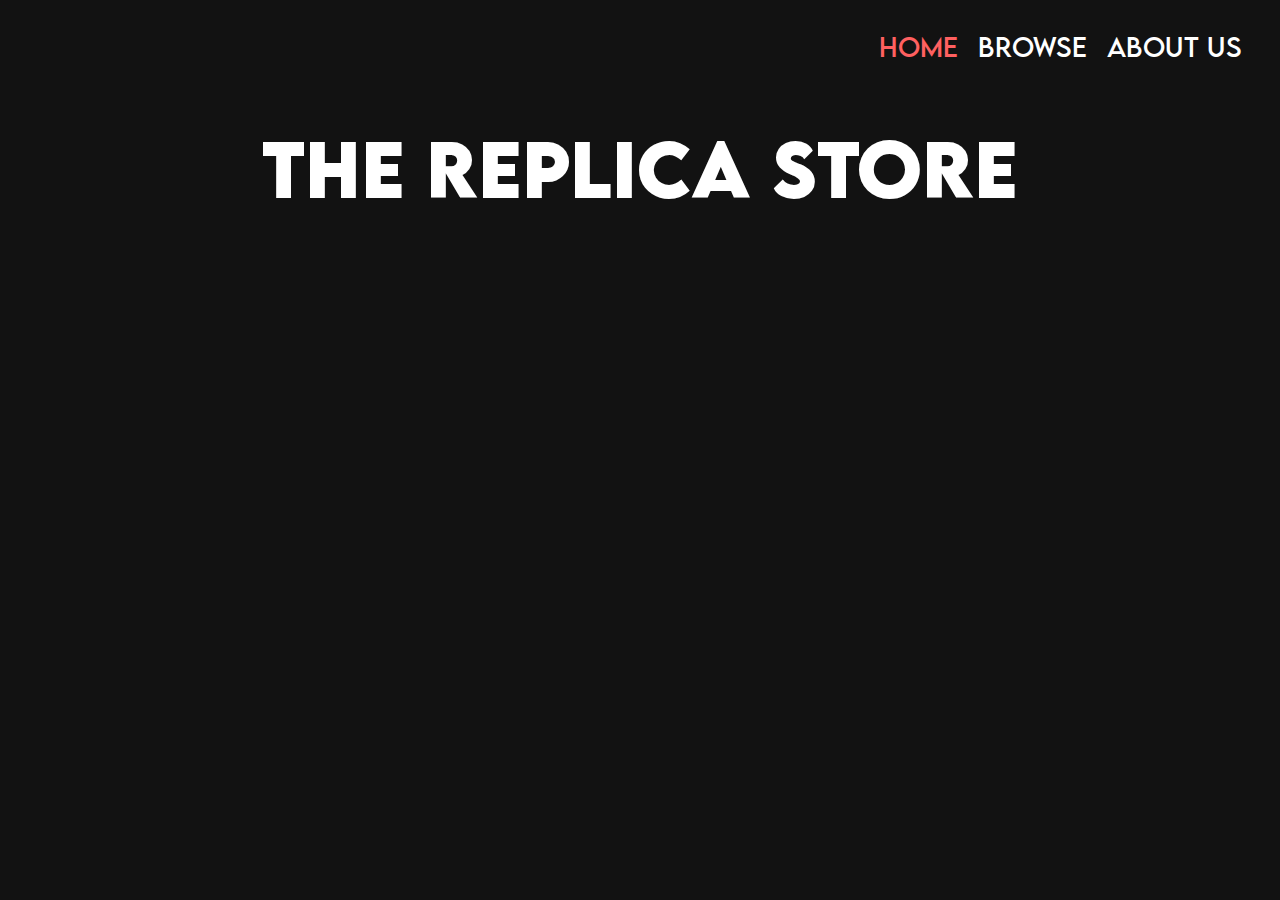
==== index.html @ 564533a9 "Added font" ====
<!DOCTYPE html>
<html lang="en">
<head>
    <meta charset="UTF-8">
    <meta http-equiv="X-UA-Compatible" content="IE=edge">
    <meta name="viewport" content="width=device-width, initial-scale=1.0">
    <link rel="stylesheet" href="css/style.css">
    <title>Home</title>
</head>
<body>
    <div class="nav-bar">
        <a class="nav-bar-link" href="index.html" id="active-nav">Home</a>
        <a class="nav-bar-link" href="browse.html">Browse</a>
        <a class="nav-bar-link" href="about.html">About Us</a>
    </div>

    <h1 class="title">The Replica Store</h1>



</body>
</html>
---- css/style.css ----
/*Font*/
@font-face {
    font-family: 'lemon_milkbold';
    src: url('../fonts/LEMONMILK-BOLD.woff2') format('woff2'),
         url('../fonts/lemonmilk-bold-webfont.woff') format('woff');
    font-weight: normal;
    font-style: normal;}
@font-face {
    font-family: 'lemon_milklight_italic';
    src: url('/fonts/lemonmilk-lightitalic-webfont.woff2') format('woff2'),
         url('../fonts/lemonmilk-lightitalic-webfont.woff') format('woff');
    font-weight: normal;
    font-style: normal;}
@font-face {
    font-family: 'lemon_milkbold_italic';
    src: url('../fonts/LEMONMILK-BOLDITALIC.woff2') format('woff2'),
         url('../fonts/lemonmilk-bolditalic-webfont.woff') format('woff');
    font-weight: normal;
    font-style: normal;}
@font-face {
    font-family: 'lemon_milkmedium_italic';
    src: url('../fonts/lemonmilk-mediumitalic-webfont.woff2') format('woff2'),
         url('../fonts/lemonmilk-mediumitalic-webfont.woff') format('woff');
    font-weight: normal;
    font-style: normal;}
@font-face {
    font-family: 'lemon_milkregular_italic';
    src: url('../fonts/lemonmilk-regularitalic-webfont.woff2') format('woff2'),
         url('../fonts/lemonmilk-regularitalic-webfont.woff') format('woff');
    font-weight: normal;
    font-style: normal;}
@font-face {
    font-family: 'lemon_milklight';
    src: url('../fonts/lemonmilk-light-webfont.woff2') format('woff2'),
         url('../fonts/lemonmilk-light-webfont.woff') format('woff');
    font-weight: normal;
    font-style: normal;}
@font-face {
    font-family: 'lemon_milkmedium';
    src: url('../fonts/lemonmilk-medium-webfont.woff2') format('woff2'),
         url('../fonts/lemonmilk-medium-webfont.woff') format('woff');
    font-weight: normal;
    font-style: normal;}
@font-face {
    font-family: 'lemon_milkregular';
    src: url('../fonts/LEMONMILK-REGULAR.woff2') format('woff2'),
         url('../fonts/lemonmilk-regular-webfont.woff') format('woff');
    font-weight: normal;
    font-style: normal;}
.lemon-milk-bold{
    font-family: 'lemon_milkbold';}
.lemon-milk-medium{
    font-family: 'lemon_milkmedium';}
.lemon-milk-medium{
    font-family: 'lemon_milkmedium_italic';}
.lemon-milk-italic{
    font-family: 'lemon_milklight_italic';}
.lemon-milk{
    font-family: 'lemon_milkregular';}
.lemon-milk-italic{
    font-family: 'lemon_milkregular_italic';}
.lemon-milk-light{
    font-family: 'lemon-milklight';}

/*Regular CSS*/

body {
    background-color: #121212;
}

.nav-bar{
    display: flex;
    justify-content: right;
    margin-right: 20px;
    margin-top: 20px;
}

.nav-bar-link {
    color: white;
    margin: 10px;
    font-size: 25px;
    text-decoration: none;
    font-family: 'lemon_milkregular';
}

.nav-bar-link:hover {
    color: rgb(227, 227, 227);
}

#active-nav {
    color: #FF6060;
}

.title {
    text-align: center;
    font-size: 70px;
    color: white;
    font-family: 'lemon_milkbold';

}
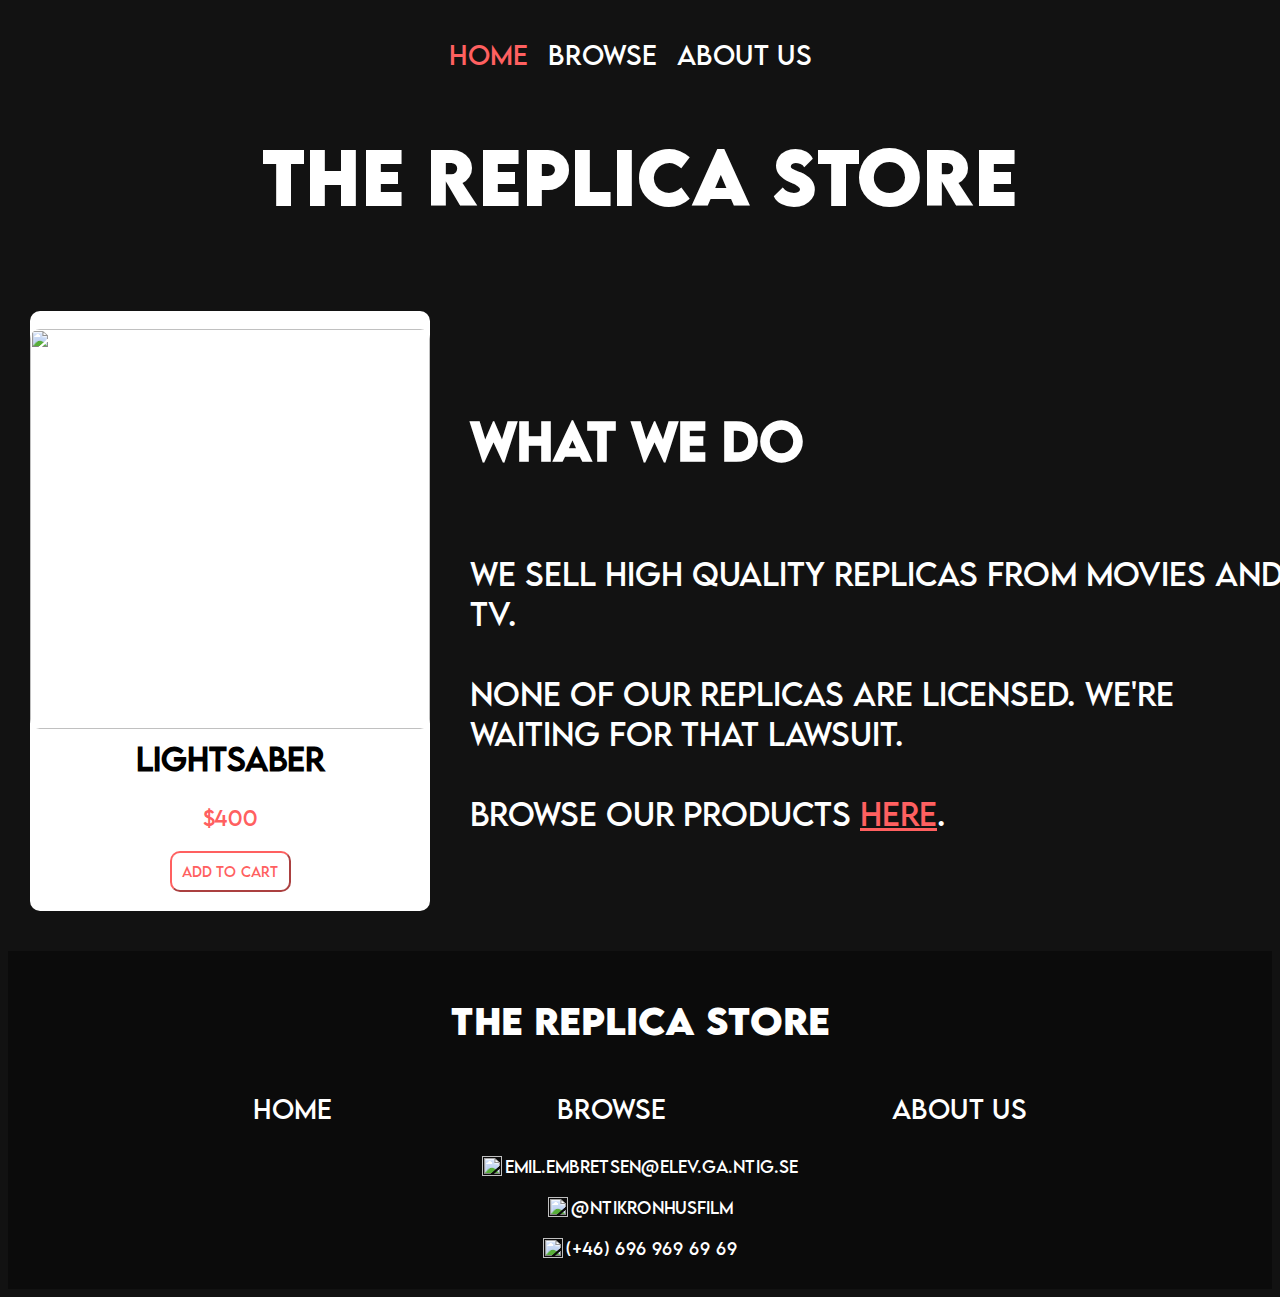
==== commit 43540f7a: "Add files via upload" ====
--- a/index.html
+++ b/index.html
@@ -1,22 +1,71 @@
-<!DOCTYPE html>
-<html lang="en">
-<head>
-    <meta charset="UTF-8">
-    <meta http-equiv="X-UA-Compatible" content="IE=edge">
-    <meta name="viewport" content="width=device-width, initial-scale=1.0">
-    <link rel="stylesheet" href="css/style.css">
-    <title>Home</title>
-</head>
-<body>
-    <div class="nav-bar">
-        <a class="nav-bar-link" href="index.html" id="active-nav">Home</a>
-        <a class="nav-bar-link" href="browse.html">Browse</a>
-        <a class="nav-bar-link" href="about.html">About Us</a>
-    </div>
-
-    <h1 class="title">The Replica Store</h1>
-
-
-
-</body>
+<!DOCTYPE html>
+<html lang="en">
+
+<head>
+    <meta charset="UTF-8">
+    <meta http-equiv="X-UA-Compatible" content="IE=edge">
+    <meta name="viewport" content="width=device-width, initial-scale=1.0">
+    <link rel="stylesheet" href="css/style.css">
+    <title>Home</title>
+</head>
+
+<body>
+    <div class="nav-bar">
+        <a class="nav-bar-link" href="index.html" id="active-nav">Home</a>
+        <a class="nav-bar-link" href="browse.html">Browse</a>
+        <a class="nav-bar-link" href="about.html">About Us</a>
+    </div>
+
+    <h1 class="title">The Replica Store</h1>
+
+    <div class="content">
+
+        <div class="row">
+            <div class="product-container">
+                <img class="product-image" src="https://cdn.shopify.com/s/files/1/0570/6488/2344/products/6_1024x1024@2x.jpg?v=1622237332">
+                <h5 class="product-title">Lightsaber</h5>
+                <p class="product-price">$400</p>
+                <button class="add-to-cart-button">Add to cart</button>
+            </div>
+
+            <div class="what-we-do">
+                <h3 class="subtitle">What We Do</h3>
+                <p class="what-we-do-text">
+                    We sell high quality replicas from movies and TV.
+                    <br><br>
+                    None of our replicas are licensed. We're waiting for that lawsuit.
+                    <br><br>
+                    Browse our products <a href="browse">here</a>.
+                </p>
+            </div>
+        </div>
+    </div>
+
+
+
+</body>
+
+<footer>
+    <h4 class="footer-title">The Replica Store</h4>
+    <div class="footer-links row">
+        <a href="index.html" class="footer-link">Home</a>
+        <a href="browse.html" class="footer-link">Browse</a>
+        <a href="about.html" class="footer-link">About Us</a>
+    </div>
+    <div class="column footer-contacts">
+        <div class="footer-contact-container row">
+            <img src="https://primedepartamentos.com/images/icons/email-icon-white.png" class="contact-icon">
+            <p class="footer-contact-text">emil.embretsen@elev.ga.ntig.se</p>
+        </div>
+        <div class="footer-contact-container row">
+            <img src="https://www.edigitalagency.com.au/wp-content/uploads/new-Instagram-logo-white-glyph-900x900.png" class="contact-icon">
+            <p class="footer-contact-text">@ntikronhusfilm</p>
+        </div>
+        <div class="footer-contact-container row">
+            <img src="https://secure.webtoolhub.com/static/resources/icons/set95/3bccef3e.png" class="contact-icon">
+            <p class="footer-contact-text">(+46) 696 969 69 69</p>
+        </div>
+    </div>
+</footer>
+
 </html>--- a/css/style.css
+++ b/css/style.css
@@ -1,100 +1,284 @@
-/*Font*/
-@font-face {
-    font-family: 'lemon_milkbold';
-    src: url('../fonts/LEMONMILK-BOLD.woff2') format('woff2'),
-         url('../fonts/lemonmilk-bold-webfont.woff') format('woff');
-    font-weight: normal;
-    font-style: normal;}
-@font-face {
-    font-family: 'lemon_milklight_italic';
-    src: url('/fonts/lemonmilk-lightitalic-webfont.woff2') format('woff2'),
-         url('../fonts/lemonmilk-lightitalic-webfont.woff') format('woff');
-    font-weight: normal;
-    font-style: normal;}
-@font-face {
-    font-family: 'lemon_milkbold_italic';
-    src: url('../fonts/LEMONMILK-BOLDITALIC.woff2') format('woff2'),
-         url('../fonts/lemonmilk-bolditalic-webfont.woff') format('woff');
-    font-weight: normal;
-    font-style: normal;}
-@font-face {
-    font-family: 'lemon_milkmedium_italic';
-    src: url('../fonts/lemonmilk-mediumitalic-webfont.woff2') format('woff2'),
-         url('../fonts/lemonmilk-mediumitalic-webfont.woff') format('woff');
-    font-weight: normal;
-    font-style: normal;}
-@font-face {
-    font-family: 'lemon_milkregular_italic';
-    src: url('../fonts/lemonmilk-regularitalic-webfont.woff2') format('woff2'),
-         url('../fonts/lemonmilk-regularitalic-webfont.woff') format('woff');
-    font-weight: normal;
-    font-style: normal;}
-@font-face {
-    font-family: 'lemon_milklight';
-    src: url('../fonts/lemonmilk-light-webfont.woff2') format('woff2'),
-         url('../fonts/lemonmilk-light-webfont.woff') format('woff');
-    font-weight: normal;
-    font-style: normal;}
-@font-face {
-    font-family: 'lemon_milkmedium';
-    src: url('../fonts/lemonmilk-medium-webfont.woff2') format('woff2'),
-         url('../fonts/lemonmilk-medium-webfont.woff') format('woff');
-    font-weight: normal;
-    font-style: normal;}
-@font-face {
-    font-family: 'lemon_milkregular';
-    src: url('../fonts/LEMONMILK-REGULAR.woff2') format('woff2'),
-         url('../fonts/lemonmilk-regular-webfont.woff') format('woff');
-    font-weight: normal;
-    font-style: normal;}
-.lemon-milk-bold{
-    font-family: 'lemon_milkbold';}
-.lemon-milk-medium{
-    font-family: 'lemon_milkmedium';}
-.lemon-milk-medium{
-    font-family: 'lemon_milkmedium_italic';}
-.lemon-milk-italic{
-    font-family: 'lemon_milklight_italic';}
-.lemon-milk{
-    font-family: 'lemon_milkregular';}
-.lemon-milk-italic{
-    font-family: 'lemon_milkregular_italic';}
-.lemon-milk-light{
-    font-family: 'lemon-milklight';}
-
-/*Regular CSS*/
-
-body {
-    background-color: #121212;
-}
-
-.nav-bar{
-    display: flex;
-    justify-content: right;
-    margin-right: 20px;
-    margin-top: 20px;
-}
-
-.nav-bar-link {
-    color: white;
-    margin: 10px;
-    font-size: 25px;
-    text-decoration: none;
-    font-family: 'lemon_milkregular';
-}
-
-.nav-bar-link:hover {
-    color: rgb(227, 227, 227);
-}
-
-#active-nav {
-    color: #FF6060;
-}
-
-.title {
-    text-align: center;
-    font-size: 70px;
-    color: white;
-    font-family: 'lemon_milkbold';
-
+/*Fonts*/
+@font-face {
+    font-family: 'lemon_milkbold';
+    src: url('../fonts/LEMONMILK-BOLD.woff2') format('woff2'),
+         url('../fonts/lemonmilk-bold-webfont.woff') format('woff');
+    font-weight: normal;
+    font-style: normal;}
+@font-face {
+    font-family: 'lemon_milklight_italic';
+    src: url('/fonts/lemonmilk-lightitalic-webfont.woff2') format('woff2'),
+         url('../fonts/lemonmilk-lightitalic-webfont.woff') format('woff');
+    font-weight: normal;
+    font-style: normal;}
+@font-face {
+    font-family: 'lemon_milkbold_italic';
+    src: url('../fonts/LEMONMILK-BOLDITALIC.woff2') format('woff2'),
+         url('../fonts/lemonmilk-bolditalic-webfont.woff') format('woff');
+    font-weight: normal;
+    font-style: normal;}
+@font-face {
+    font-family: 'lemon_milkmedium_italic';
+    src: url('../fonts/lemonmilk-mediumitalic-webfont.woff2') format('woff2'),
+         url('../fonts/lemonmilk-mediumitalic-webfont.woff') format('woff');
+    font-weight: normal;
+    font-style: normal;}
+@font-face {
+    font-family: 'lemon_milkregular_italic';
+    src: url('../fonts/lemonmilk-regularitalic-webfont.woff2') format('woff2'),
+         url('../fonts/lemonmilk-regularitalic-webfont.woff') format('woff');
+    font-weight: normal;
+    font-style: normal;}
+@font-face {
+    font-family: 'lemon_milklight';
+    src: url('../fonts/lemonmilk-light-webfont.woff2') format('woff2'),
+         url('../fonts/lemonmilk-light-webfont.woff') format('woff');
+    font-weight: normal;
+    font-style: normal;}
+@font-face {
+    font-family: 'lemon_milkmedium';
+    src: url('../fonts/LEMONMILK-MEDIUM.woff2') format('woff2'),
+         url('../fonts/lemonmilk-medium-webfont.woff') format('woff');
+    font-weight: normal;
+    font-style: normal;}
+@font-face {
+    font-family: 'lemon_milkregular';
+    src: url('../fonts/LEMONMILK-REGULAR.woff2') format('woff2'),
+         url('../fonts/lemonmilk-regular-webfont.woff') format('woff');
+    font-weight: normal;
+    font-style: normal;}
+.lemon-milk-bold{
+    font-family: 'lemon_milkbold';}
+.lemon-milk-medium{
+    font-family: 'lemon_milkmedium';}
+.lemon-milk-medium{
+    font-family: 'lemon_milkmedium_italic';}
+.lemon-milk-italic{
+    font-family: 'lemon_milklight_italic';}
+.lemon-milk{
+    font-family: 'lemon_milkregular';}
+.lemon-milk-italic{
+    font-family: 'lemon_milkregular_italic';}
+.lemon-milk-light{
+    font-family: 'lemon-milklight';}
+
+/*Regular CSS*/
+
+body {
+    display: flex;
+    flex-direction: column;
+    align-items: center;
+    background-color: #121212;
+}
+
+a{
+    color:#FF6060;
+}
+
+.column {
+    display: flex;
+    flex-direction: column;
+}
+
+.row {
+    display: flex;
+    flex-direction: row;
+}
+
+.nav-bar{
+    display: flex;
+    justify-content: right;
+    margin-right: 20px;
+    margin-top: 20px;
+}
+
+.nav-bar-link {
+    color: white;
+    margin: 10px;
+    font-size: 25px;
+    text-decoration: none;
+    font-family: 'lemon_milkregular';
+}
+
+.nav-bar-link:hover {
+    color: rgb(227, 227, 227);
+}
+
+#active-nav {
+    color: #FF6060;
+}
+
+.title {
+    text-align: center;
+    font-size: 70px;
+    color: white;
+    font-family: 'lemon_milkbold';
+
+}
+
+.content {
+    display: flex;
+    flex-direction: column;
+    align-items: center;
+
+    width: 1300px;
+
+}
+
+/*Product*/
+
+.product-container {
+    display: flex;
+    flex-direction: column;
+    justify-content: center;
+    align-items: center;
+    border-radius: 10px ;
+    background-color: white;
+    width: 450px;
+    height: 600px;
+    margin: 40px;
+}
+
+.product-image {
+    width: 400px;
+    height: 400px;
+    border-radius: 10px;
+}
+
+.product-title {
+    font-family: 'lemon_milkregular';
+    font-size: 30px;
+    margin-bottom: 5px;
+    margin-top: 10px;
+}
+
+.product-price {
+    font-family: 'lemon_milkregular';
+    color:#FF6060;
+    font-size: 20px;
+}
+
+.add-to-cart-button {
+    font-family: 'lemon_milkregular';
+    border-radius: 10px;
+    padding: 10px;
+    border-color: #FF6060;
+    color:#FF6060;
+    background-color: white;
+}
+
+.add-to-cart-button:hover {
+    color: white;
+    background-color: #FF6060;
+}
+
+.what-we-do {
+    display: flex;
+    flex-direction: column;
+    justify-content: center;
+    margin-top: 40px;
+    margin-bottom: 40px;
+}
+
+.subtitle {
+    display: flex;
+    font-size: 50px;
+    font-family: 'lemon_milkmedium';
+    color: white;
+}
+
+.what-we-do-text {
+    font-family: 'lemon_milkregular';
+    color: white;
+    font-size: 30px;
+}
+
+
+
+.browse-container {
+    display: flex;
+    flex-wrap: wrap;
+    justify-content: center;
+}
+
+.about-us-content {
+    width: 1300px;
+    margin-bottom: 40px;
+}
+
+.about-us-text {
+    font-family: 'lemon_milkregular';
+    color:white;
+    font-size: 25px;
+}
+
+.about-us-image {
+    height: 800px;
+}
+
+
+
+
+/*Footer*/
+
+footer {
+    display: flex;
+    flex-direction: column;
+    justify-content: center;
+    align-items: center;
+    width: 100%;
+    background-color: #0B0B0B;
+}
+
+.footer-title {
+    font-family: 'lemon_milkbold';
+    font-size: 35px;
+    color: white;
+}
+
+
+.footer-links {
+    display: flex;
+    justify-content: space-around;
+    width: 1000px;
+}
+
+.footer-link {
+    font-family: 'lemon_milkregular';
+    color: white;
+    font-size: 25px;
+    text-decoration: none;
+}
+
+.footer-link:hover {
+    color: rgb(227, 227, 227);
+}
+
+.footer-contacts {
+    margin-top: 20px;
+    margin-bottom: 20px;
+}
+
+.footer-contact-container {
+    display: flex;
+    justify-content: center;
+    align-items: center;
+    margin: 10px;
+}
+.contact-icon {
+    display: flex;
+    align-items: flex-end;
+    justify-content: center;
+    width: 20px;
+    height: 20px;
+    margin-right: 3px;
+}
+
+.footer-contact-text {
+    margin: 0;
+    display: flex;
+    justify-content: center;
+    align-items: flex-start;
+    color: white;
+    font-family: 'lemon_milkregular';
 }